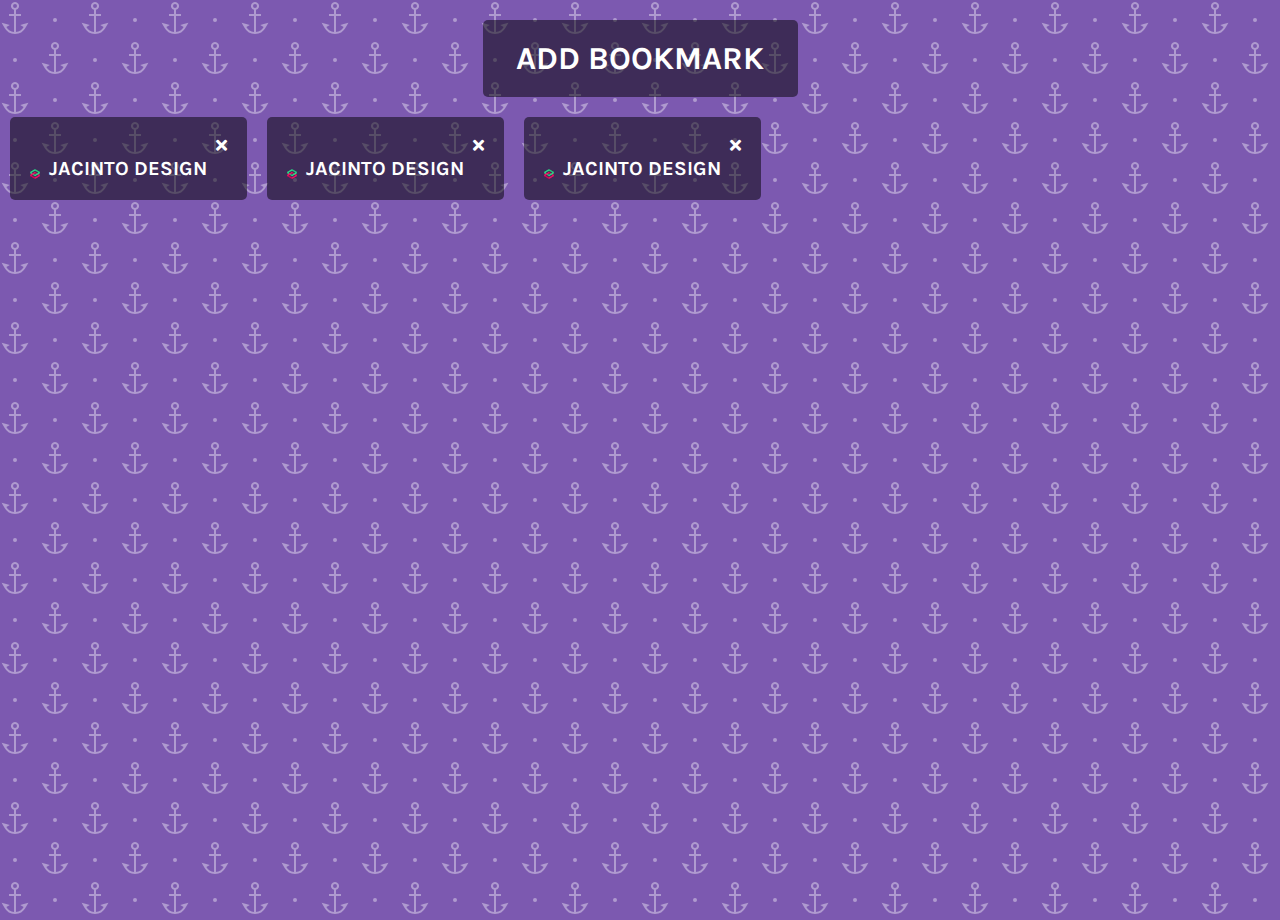
==== book-keeper/index.html @ 83af2ea4 "Started working on bookmark project" ====
<!DOCTYPE html>
<html lang="en">
<head>
    <meta charset="UTF-8">
    <meta name="viewport" content="width=device-width, initial-scale=1.0">
    <title>Template</title>
    <link rel="icon" type="image/png" href="favicon.png">
    <link rel="stylesheet" href="https://cdnjs.cloudflare.com/ajax/libs/font-awesome/5.10.2/css/all.min.css"/>
    <link rel="stylesheet" href="style.css">
</head>
<body>
    <!-- Open Model -->
    <h1 id="show-modal">Add Bookmark</h1>
    <!-- Bookmarks -->
    <div class="container" id="bookmars-container">
        <div class="item">
            <i class="fas fa-times" id="delete-bookmark" title="Delete Bookmark"></i>
            <div class="name">
                <img src="favicon.png" alt="">
                <a href="https://jacinto.design" target="_blank">Jacinto Design</a>
            </div>
        </div>
        <div class="item">
            <i class="fas fa-times" id="delete-bookmark" title="Delete Bookmark"></i>
            <div class="name">
                <img src="favicon.png" alt="">
                <a href="https://jacinto.design" target="_blank">Jacinto Design</a>
            </div>
        </div>
        <div class="item">
            <i class="fas fa-times" id="delete-bookmark" title="Delete Bookmark"></i>
            <div class="name">
                <img src="favicon.png" alt="">
                <a href="https://jacinto.design" target="_blank">Jacinto Design</a>
            </div>
        </div>
    </div>
    <!-- Script -->
    <script src="script.js"></script>
</body>
</html>
---- book-keeper/style.css ----
@import url('https://fonts.googleapis.com/css2?family=Karla:ital@0;1&display=swap');

:root {
  --primary-color: #7c59b0;
  --border-radius: 5px;
}
html {
  box-sizing: border-box;
}

body {
  margin: 0;
  font-family: Karla, sans-serif;
  min-height: 100vh;
  background-color: var(--primary-color);
  background-image: url("data:image/svg+xml,%3Csvg xmlns='http://www.w3.org/2000/svg' viewBox='0 0 80 80' width='80' height='80'%3E%3Cpath fill='%23fdfdfd' fill-opacity='0.4' d='M14 16H9v-2h5V9.87a4 4 0 1 1 2 0V14h5v2h-5v15.95A10 10 0 0 0 23.66 27l-3.46-2 8.2-2.2-2.9 5a12 12 0 0 1-21 0l-2.89-5 8.2 2.2-3.47 2A10 10 0 0 0 14 31.95V16zm40 40h-5v-2h5v-4.13a4 4 0 1 1 2 0V54h5v2h-5v15.95A10 10 0 0 0 63.66 67l-3.47-2 8.2-2.2-2.88 5a12 12 0 0 1-21.02 0l-2.88-5 8.2 2.2-3.47 2A10 10 0 0 0 54 71.95V56zm-39 6a2 2 0 1 1 0-4 2 2 0 0 1 0 4zm40-40a2 2 0 1 1 0-4 2 2 0 0 1 0 4zM15 8a2 2 0 1 0 0-4 2 2 0 0 0 0 4zm40 40a2 2 0 1 0 0-4 2 2 0 0 0 0 4z'%3E%3C/path%3E%3C/svg%3E");
}

h1 {
  color: white;
  padding: 20px;
  background: rgba(0, 0, 0, 0.5);
  border-radius: var(--border-radius);
  cursor: pointer;
  text-transform: uppercase;
  text-align: center;
  width: 275px;
  margin: 20px auto 10px;
  user-select: none;
}

h1:hover {
  background: rgba(0, 0, 0, 0.8);
}

/* Bookmarks */
.container {
  display: flex;
  flex-direction: row;
  flex-wrap: wrap;
}

.item {
  background: rgba(0, 0, 0, 0.5);
  color: white;
  border-radius: var(--border-radius);
  padding: 20px;
  margin: 10px;
}

.item:hover {
  background: rgba(0, 0, 0, 0.6);
}

a {
  font-size: 20px;
  font-weight: bold;
  text-transform: uppercase;
}

a:link,
a:visited {
  color: white;
  text-decoration: none;
}

a:hover,
a:active {
  text-decoration: underline;
}

.fa-times {
  float: right;
  cursor: pointer;
  z-index: 2;
}

.name {
  margin-top: 20px;
  margin-right: 20px;
}

.name img {
  height: 10px;
  width: 10px;
  vertical-align: sub;
  margin-right: 5px;
}

/* Media Query: Large Smartphone (Vertical) */
@media screen and (max-width: 600px) {
  .container {
    flex-direction: column;
  }
}
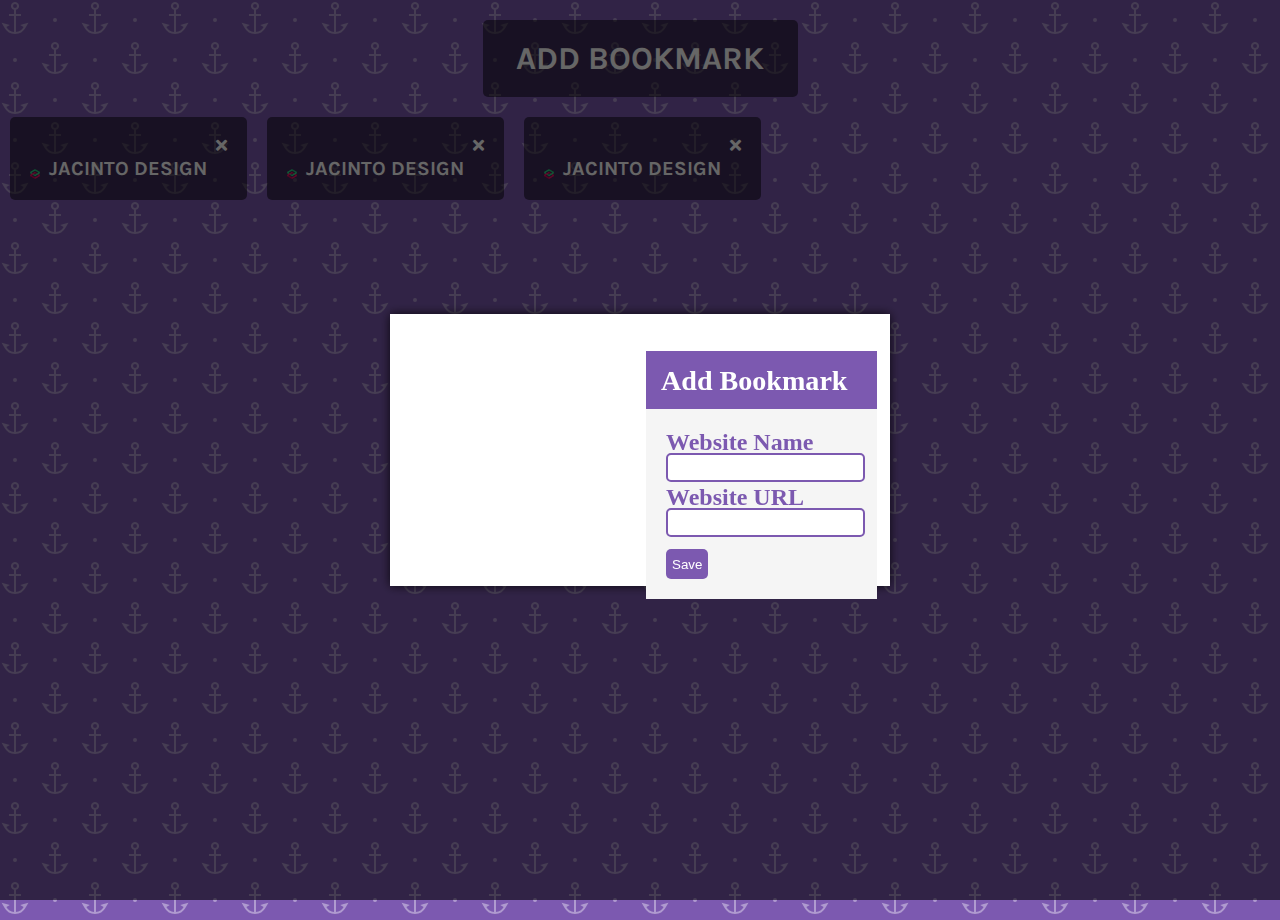
==== commit 88f46cdd: "completed modal" ====
--- a/book-keeper/index.html
+++ b/book-keeper/index.html
@@ -35,6 +35,31 @@
             </div>
         </div>
     </div>
+    <!-- Modal -->
+    <div class="modal-container show-modal" id="modal">
+        <div class="modal">
+            <i class="fas fa-times close-icon" id="close-modal">
+                <div class="modal-header">
+                    <h3>Add Bookmark</h3>
+                </div>
+                <div class="modal-content">
+                    <form id="bookmark-form">
+                        <!-- Website Name -->
+                        <div class="form-group">
+                            <label for="website-name" class="form-label">Website Name</label>
+                            <input type="text" class="form-input" id="website-name">
+                        </div>
+                        <!-- Website Url -->
+                        <div class="form-group">
+                            <label for="website-url" class="form-label">Website URL</label>
+                            <input type="text" class="form-input" id="website-url">
+                        </div>
+                        <button type="submit">Save</button>
+                    </form>
+                </div>
+            </i>
+        </div>
+    </div>
     <!-- Script -->
     <script src="script.js"></script>
 </body>
--- a/book-keeper/style.css
+++ b/book-keeper/style.css
@@ -87,6 +87,102 @@
   margin-right: 5px;
 }
 
+/* Modal */
+.modal-container {
+  background: rgba(0, 0, 0, 0.6);
+  display: none;
+  position: fixed;
+  top: 0;
+  left: 0;
+  right: 0;
+  bottom: 0;
+}
+
+.show-modal {
+  display: flex;
+  justify-content: center;
+  align-items: center;
+}
+
+.modal {
+  background: white;
+  box-shadow: 0 0 10px rgba(0, 0, 0, 0.8);
+  max-width: 95%;
+  width: 500px;
+  animation: modalopen 1s;
+}
+
+@keyframes modalopen {
+  from {
+    opacity: 0;
+  }
+
+  to {
+    opacity: 1;
+  }
+}
+
+.close-icon {
+  float: right;
+  color: white;
+  font-size: 24px;
+  position: relative;
+  top: 13px;
+  right: 13px;
+  cursor: pointer;
+}
+
+.modal-header {
+  background: var(--primary-color);
+  color: white;
+  padding: 15px;
+}
+
+h3 {
+  margin: 0;
+}
+
+.modal-content {
+  padding: 20px;
+  background: whitesmoke;
+}
+
+/* Form */
+.form-group {
+  height: 55px;
+}
+
+.form-input {
+  width: 97%;
+  padding: 5px;
+  border: 2px solid var(--primary-color);
+  border-radius: var(--border-radius);
+  display: block;
+  outline: none;
+}
+
+.form-label {
+  color: var(--primary-color);
+  display: block;
+}
+
+button {
+  cursor: pointer;
+  color: white;
+  background: var(--primary-color);
+  height: 30px;
+  width: 100ox;
+  border: none;
+  border-radius: var(--border-radius);
+  margin-top: 10px;
+}
+button:hover {
+  filter: brightness(110%);
+}
+
+button:focus {
+  outline: none;
+}
 /* Media Query: Large Smartphone (Vertical) */
 @media screen and (max-width: 600px) {
   .container {
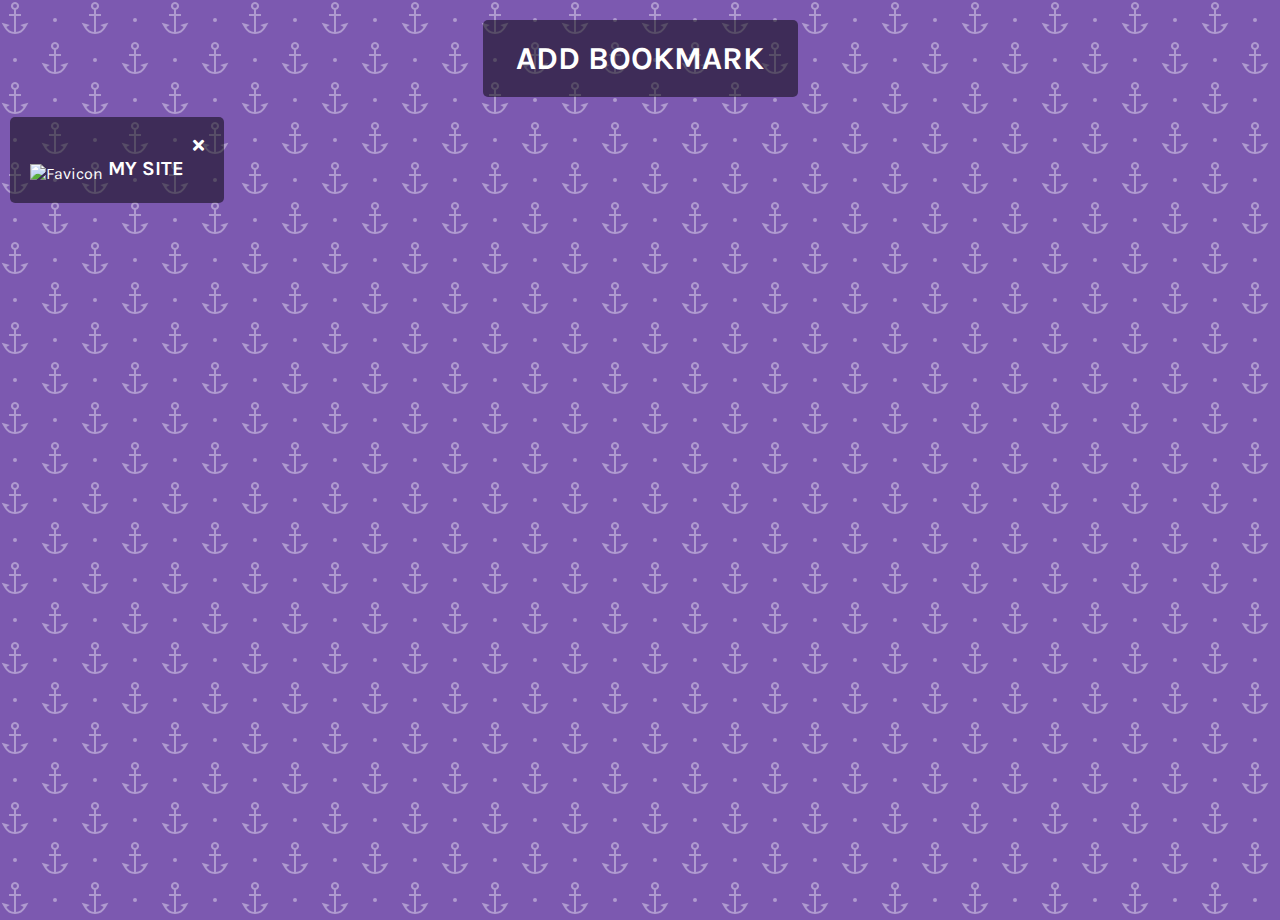
==== commit 1b1b1659: "project bookmark completed" ====
--- a/book-keeper/index.html
+++ b/book-keeper/index.html
@@ -12,52 +12,29 @@
     <!-- Open Model -->
     <h1 id="show-modal">Add Bookmark</h1>
     <!-- Bookmarks -->
-    <div class="container" id="bookmars-container">
-        <div class="item">
-            <i class="fas fa-times" id="delete-bookmark" title="Delete Bookmark"></i>
-            <div class="name">
-                <img src="favicon.png" alt="">
-                <a href="https://jacinto.design" target="_blank">Jacinto Design</a>
+    <div class="container" id="bookmarks-container"></div>
+    <!-- Modal -->
+    <div class="modal-container" id="modal">
+        <div class="modal">
+            <i class="fas fa-times close-icon" id="close-modal"></i>
+            <div class="modal-header">
+                <h3>Add Bookmark</h3>
             </div>
-        </div>
-        <div class="item">
-            <i class="fas fa-times" id="delete-bookmark" title="Delete Bookmark"></i>
-            <div class="name">
-                <img src="favicon.png" alt="">
-                <a href="https://jacinto.design" target="_blank">Jacinto Design</a>
+            <div class="modal-content">
+                <form id="bookmark-form">
+                    <!-- Website Name -->
+                    <div class="form-group">
+                        <label for="website-name" class="form-label">Website Name</label>
+                        <input type="text" class="form-input" id="website-name">
+                    </div>
+                     <!-- Website URL -->
+                     <div class="form-group">
+                        <label for="website-url" class="form-label">Website URL</label>
+                        <input type="text" class="form-input" id="website-url">
+                    </div>
+                    <button type="submit">Save</button>
+                </form>
             </div>
-        </div>
-        <div class="item">
-            <i class="fas fa-times" id="delete-bookmark" title="Delete Bookmark"></i>
-            <div class="name">
-                <img src="favicon.png" alt="">
-                <a href="https://jacinto.design" target="_blank">Jacinto Design</a>
-            </div>
-        </div>
-    </div>
-    <!-- Modal -->
-    <div class="modal-container show-modal" id="modal">
-        <div class="modal">
-            <i class="fas fa-times close-icon" id="close-modal">
-                <div class="modal-header">
-                    <h3>Add Bookmark</h3>
-                </div>
-                <div class="modal-content">
-                    <form id="bookmark-form">
-                        <!-- Website Name -->
-                        <div class="form-group">
-                            <label for="website-name" class="form-label">Website Name</label>
-                            <input type="text" class="form-input" id="website-name">
-                        </div>
-                        <!-- Website Url -->
-                        <div class="form-group">
-                            <label for="website-url" class="form-label">Website URL</label>
-                            <input type="text" class="form-input" id="website-url">
-                        </div>
-                        <button type="submit">Save</button>
-                    </form>
-                </div>
-            </i>
         </div>
     </div>
     <!-- Script -->
--- a/book-keeper/style.css
+++ b/book-keeper/style.css
@@ -116,7 +116,6 @@
   from {
     opacity: 0;
   }
-
   to {
     opacity: 1;
   }
@@ -137,7 +136,6 @@
   color: white;
   padding: 15px;
 }
-
 h3 {
   margin: 0;
 }
@@ -171,11 +169,12 @@
   color: white;
   background: var(--primary-color);
   height: 30px;
-  width: 100ox;
+  width: 100px;
   border: none;
   border-radius: var(--border-radius);
   margin-top: 10px;
 }
+
 button:hover {
   filter: brightness(110%);
 }
@@ -183,6 +182,7 @@
 button:focus {
   outline: none;
 }
+
 /* Media Query: Large Smartphone (Vertical) */
 @media screen and (max-width: 600px) {
   .container {
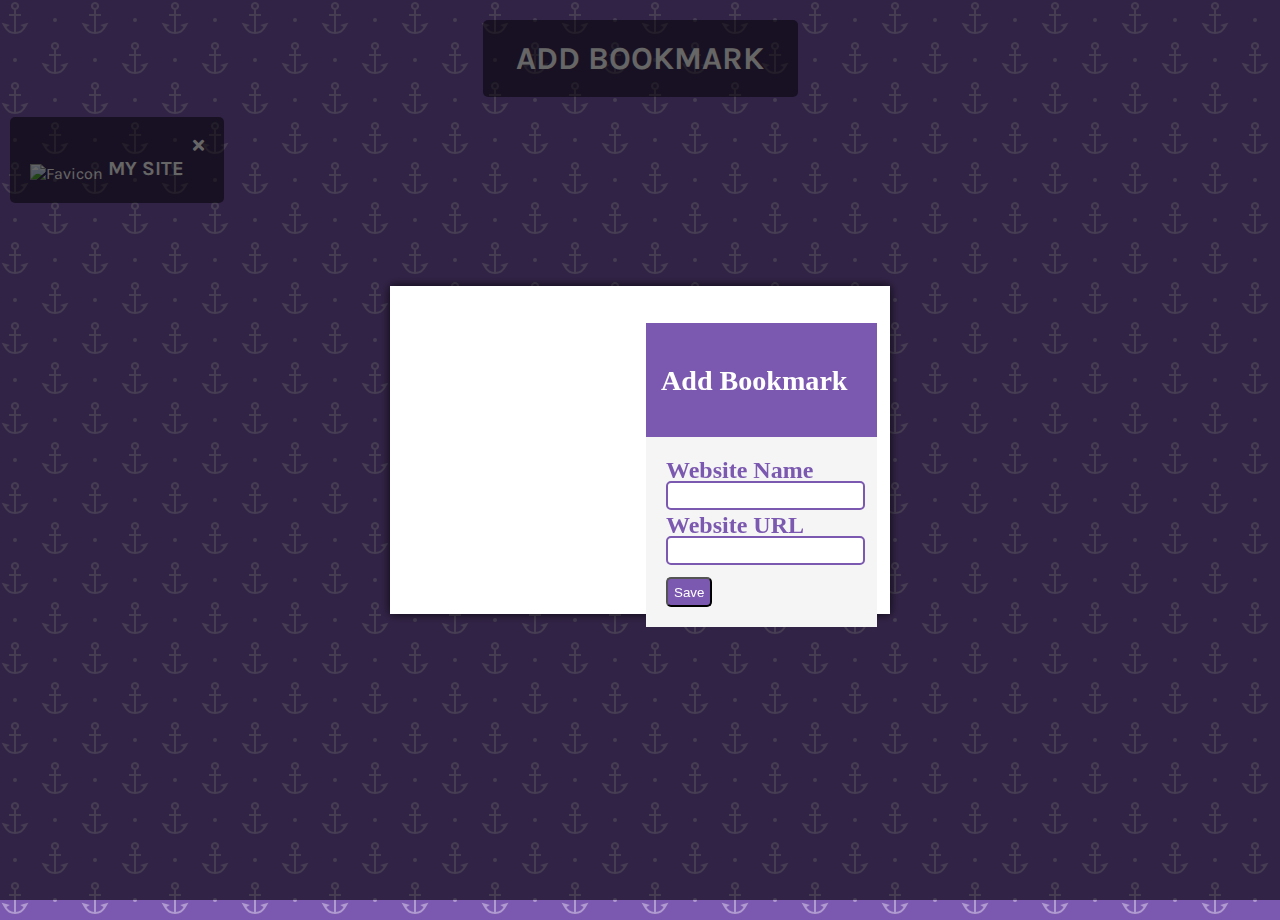
==== commit 0814e03c: "added progress bar functionality" ====
--- a/book-keeper/index.html
+++ b/book-keeper/index.html
@@ -37,6 +37,31 @@
             </div>
         </div>
     </div>
+    <!-- Modal -->
+    <div class="modal-container show-modal" id="modal">
+        <div class="modal">
+            <i class="fas fa-times close-icon" id="close-modal">
+                <div class="modal-header">
+                    <h3>Add Bookmark</h3>
+                </div>
+                <div class="modal-content">
+                    <form id="bookmark-form">
+                        <!-- Website Name -->
+                        <div class="form-group">
+                            <label for="website-name" class="form-label">Website Name</label>
+                            <input type="text" class="form-input" id="website-name">
+                        </div>
+                        <!-- Website Url -->
+                        <div class="form-group">
+                            <label for="website-url" class="form-label">Website URL</label>
+                            <input type="text" class="form-input" id="website-url">
+                        </div>
+                        <button type="submit">Save</button>
+                    </form>
+                </div>
+            </i>
+        </div>
+    </div>
     <!-- Script -->
     <script src="script.js"></script>
 </body>
--- a/book-keeper/style.css
+++ b/book-keeper/style.css
@@ -116,6 +116,10 @@
   from {
     opacity: 0;
   }
+<<<<<<< HEAD
+
+=======
+>>>>>>> bec7f954abb8959301efabe39970f3c75f9bc6f0
   to {
     opacity: 1;
   }
@@ -136,6 +140,10 @@
   color: white;
   padding: 15px;
 }
+<<<<<<< HEAD
+
+=======
+>>>>>>> bec7f954abb8959301efabe39970f3c75f9bc6f0
 h3 {
   margin: 0;
 }
@@ -169,12 +177,19 @@
   color: white;
   background: var(--primary-color);
   height: 30px;
+<<<<<<< HEAD
+  width: 100ox;
+=======
   width: 100px;
+>>>>>>> bec7f954abb8959301efabe39970f3c75f9bc6f0
   border: none;
   border-radius: var(--border-radius);
   margin-top: 10px;
 }
-
+<<<<<<< HEAD
+=======
+
+>>>>>>> bec7f954abb8959301efabe39970f3c75f9bc6f0
 button:hover {
   filter: brightness(110%);
 }
@@ -182,7 +197,10 @@
 button:focus {
   outline: none;
 }
-
+<<<<<<< HEAD
+=======
+
+>>>>>>> bec7f954abb8959301efabe39970f3c75f9bc6f0
 /* Media Query: Large Smartphone (Vertical) */
 @media screen and (max-width: 600px) {
   .container {
